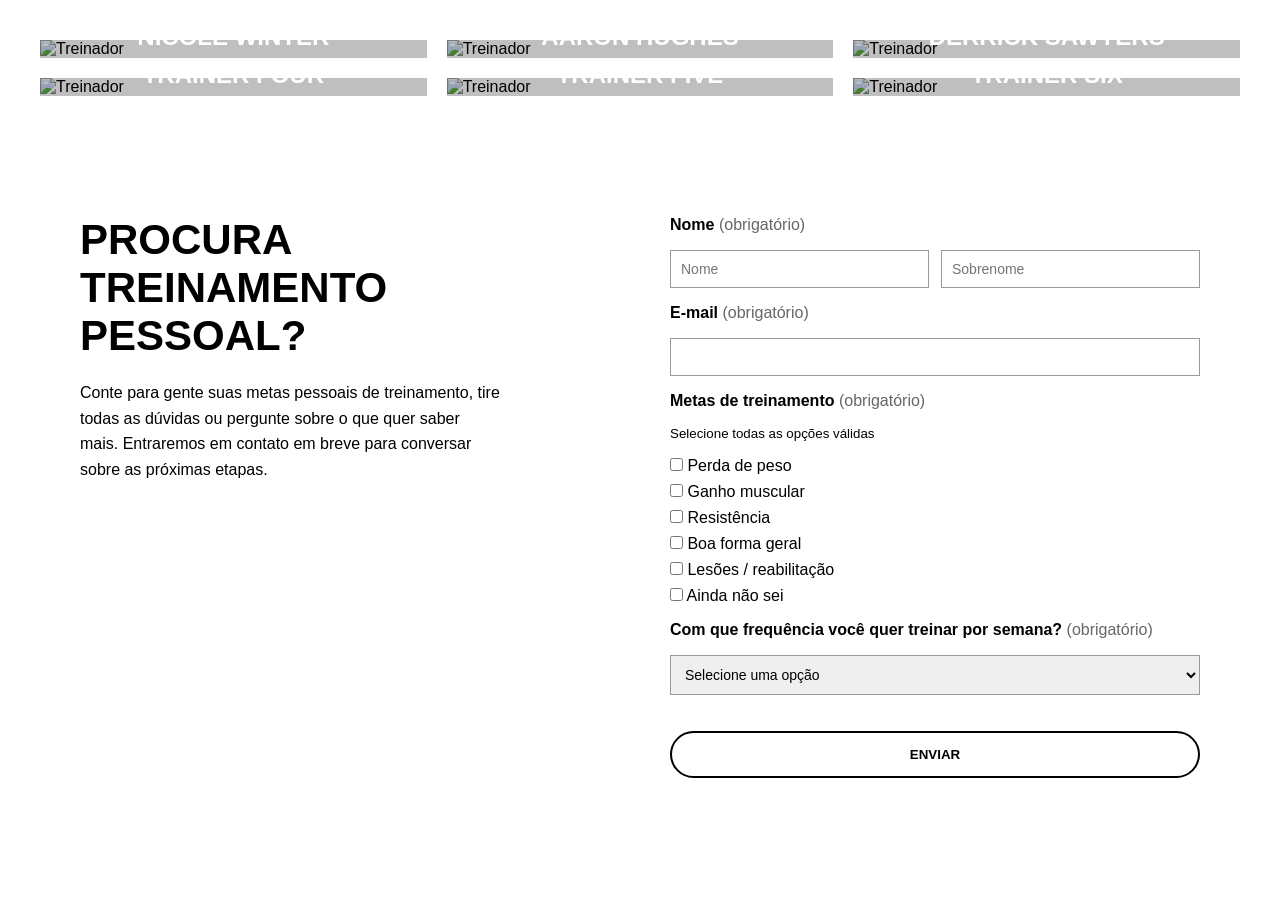
==== instrutores.html @ 8fd4a66e "feat: add esboço da pag de instrutores" ====
<!DOCTYPE html>
<html lang="pt-BR">
  <head>
    <meta charset="UTF-8" />
    <title>instrutores</title>
    <link rel="stylesheet" href="instrutores.css" />
  </head>
  <body>
    <!--Grid de instrutores-->
    <section class="grid">
      <div class="card">
        <img src="/projetoHtmlCss/assets/Nicole+Winter.webp" alt="Treinador" />
        <div class="overlay">
          <h2>NICOLE WINTER</h2>
          <p>PILATES, YOGA</p>
        </div>
      </div>

      <div class="card">
        <img src="/projetoHtmlCss/assets/aarom.webp" alt="Treinador" />
        <div class="overlay">
          <h2>AARON HUGHES</h2>
          <p>TREINAMENTO DE FORÇA, BOXE</p>
        </div>
      </div>

      <div class="card">
        <img src="/projetoHtmlCss/assets/Derrick.webp" alt="Treinador" />
        <div class="overlay">
          <h2>DERRICK SAWYERS</h2>
          <p>CARDIO, CORE</p>
        </div>
      </div>

      <div class="card">
        <img src="/projetoHtmlCss/assets/Aliyah.webp" alt="Treinador" />
        <div class="overlay">
          <h2>TRAINER FOUR</h2>
          <p>FUNCIONAL</p>
        </div>
      </div>

      <div class="card">
        <img src="/projetoHtmlCss/assets/Omar.webp" alt="Treinador" />
        <div class="overlay">
          <h2>TRAINER FIVE</h2>
          <p>CROSSFIT</p>
        </div>
      </div>

      <div class="card">
        <img src="/projetoHtmlCss/assets/Teshia+Harris.webp" alt="Treinador" />
        <div class="overlay">
          <h2>TRAINER SIX</h2>
          <p>MOBILIDADE</p>
        </div>
      </div>
    </section>
  <!---------------------------------------------------------------------------------->
  <!--Formulário-->  
  <section class="contato">
  <!-- COLUNA ESQUERDA -->
  <div class="texto">
    <h1>PROCURA<br>TREINAMENTO<br>PESSOAL?</h1>
    <p>
      Conte para gente suas metas pessoais de treinamento,
      tire todas as dúvidas ou pergunte sobre o que quer saber mais.
      Entraremos em contato em breve para conversar sobre as próximas etapas.
    </p>
  </div>

  <!-- COLUNA DIREITA -->
  <form class="formulario">
    <label>Nome <span>(obrigatório)</span></label>
    <div class="linha">
      <input type="text" placeholder="Nome" required>
      <input type="text" placeholder="Sobrenome" required>
    </div>

    <label>E-mail <span>(obrigatório)</span></label>
    <input type="email" required>

    <label>Metas de treinamento <span>(obrigatório)</span></label>
    <small>Selecione todas as opções válidas</small>

    <div class="checkboxes">
      <label><input type="checkbox"> Perda de peso</label>
      <label><input type="checkbox"> Ganho muscular</label>
      <label><input type="checkbox"> Resistência</label>
      <label><input type="checkbox"> Boa forma geral</label>
      <label><input type="checkbox"> Lesões / reabilitação</label>
      <label><input type="checkbox"> Ainda não sei</label>
    </div>

    <label>Com que frequência você quer treinar por semana? <span>(obrigatório)</span></label>
    <select required>
      <option value="">Selecione uma opção</option>
      <option>1 a 2 vezes</option>
      <option>3 a 4 vezes</option>
      <option>5 ou mais</option>
    </select>

    <button type="submit">ENVIAR</button>
  </form>
</section>
<!------------------------------------>
</body>
</html>
---- instrutores.css ----
* {
  margin: 0;
  padding: 0;
  box-sizing: border-box;
}

body {
  background: #ffffff;
  font-family: Arial, Helvetica, sans-serif;
}
/* grid de instrutores*/
.grid {
  display: grid;
  grid-template-columns: repeat(3, 1fr);
  gap: 20px;
  padding: 40px;
}

.card {
  position: relative;
  overflow: hidden;
}

.card img {
  width: 100%;
  height: 100%;
  object-fit: cover;
  display: block;
}

.overlay {
  position: absolute;
  inset: 0;
  background: rgba(0, 0, 0, 0.25);
  display: flex;
  flex-direction: column;
  justify-content: center;
  align-items: center;
  text-align: center;
}

.overlay h2 {
  color: #fff;
  font-size: 24px;
  font-weight: bold;
  margin-bottom: 8px;
}

.overlay p {
  color: #fff;
  font-size: 14px;
  letter-spacing: 1px;
}

/*-----------------------------------*/
/* formulário*/
.contato {
  display: grid;
  grid-template-columns: 1fr 1fr;
  gap: 60px;
  padding: 80px;
}

.texto h1 {
  font-size: 42px;
  font-weight: 900;
  margin-bottom: 20px;
}

.texto p {
  max-width: 420px;
  line-height: 1.6;
}

.formulario {
  display: flex;
  flex-direction: column;
  gap: 16px;
}

.formulario label {
  font-weight: bold;
}

.formulario span {
  font-weight: normal;
  color: #666;
}

.linha {
  display: grid;
  grid-template-columns: 1fr 1fr;
  gap: 12px;
}

input, select {
  padding: 10px;
  border: 1px solid #999;
  font-size: 14px;
}

.checkboxes {
  display: flex;
  flex-direction: column;
  gap: 8px;
}

.checkboxes label {
  font-weight: normal;
}

button {
  margin-top: 20px;
  padding: 14px;
  border-radius: 30px;
  border: 2px solid #000;
  background: transparent;
  font-weight: bold;
  cursor: pointer;
}

button:hover {
  background: #000;
  color: #fff;
}
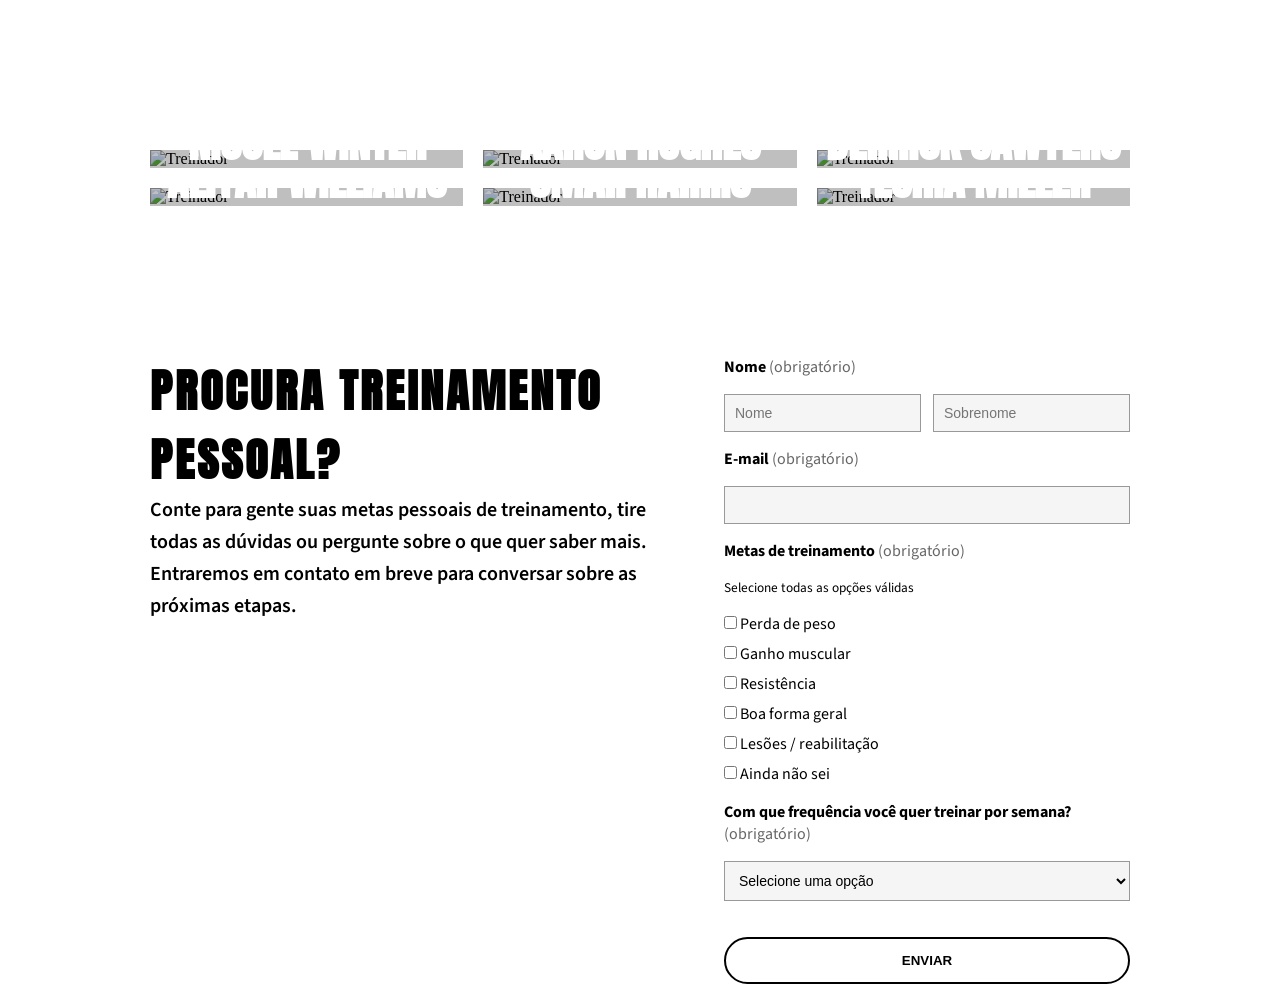
==== commit 2b967684: "src: finalizando página de instrutores" ====
--- a/instrutores.html
+++ b/instrutores.html
@@ -4,6 +4,10 @@
     <meta charset="UTF-8" />
     <title>instrutores</title>
     <link rel="stylesheet" href="instrutores.css" />
+  
+    <link rel="preconnect" href="https://fonts.googleapis.com">
+    <link rel="preconnect" href="https://fonts.gstatic.com" crossorigin>
+    <link href="https://fonts.googleapis.com/css2?family=Anton&family=Source+Sans+3:ital,wght@0,200..900;1,200..900&display=swap" rel="stylesheet">
   </head>
   <body>
     <!--Grid de instrutores-->
@@ -35,24 +39,24 @@
       <div class="card">
         <img src="/projetoHtmlCss/assets/Aliyah.webp" alt="Treinador" />
         <div class="overlay">
-          <h2>TRAINER FOUR</h2>
-          <p>FUNCIONAL</p>
+          <h2>ALIYAH WILLIAMS</h2>
+          <p>CORE, CARDIO</p>
         </div>
       </div>
 
       <div class="card">
         <img src="/projetoHtmlCss/assets/Omar.webp" alt="Treinador" />
         <div class="overlay">
-          <h2>TRAINER FIVE</h2>
-          <p>CROSSFIT</p>
+          <h2>OMAR HARRIS</h2>
+          <p>CARDIO, IOGA</p>
         </div>
       </div>
 
       <div class="card">
         <img src="/projetoHtmlCss/assets/Teshia+Harris.webp" alt="Treinador" />
         <div class="overlay">
-          <h2>TRAINER SIX</h2>
-          <p>MOBILIDADE</p>
+          <h2>TESHIA MILLER</h2>
+          <p>BOXE, TREINO DE FORÇA</p>
         </div>
       </div>
     </section>
@@ -61,7 +65,7 @@
   <section class="contato">
   <!-- COLUNA ESQUERDA -->
   <div class="texto">
-    <h1>PROCURA<br>TREINAMENTO<br>PESSOAL?</h1>
+    <h1>PROCURA TREINAMENTO<br>PESSOAL?</h1>
     <p>
       Conte para gente suas metas pessoais de treinamento,
       tire todas as dúvidas ou pergunte sobre o que quer saber mais.
--- a/instrutores.css
+++ b/instrutores.css
@@ -1,3 +1,9 @@
+:root {
+  --fonte-titulo: 'Anton', sans-serif;
+  --fonte-texto: 'Source Sans 3', sans-serif;
+}
+
+
 * {
   margin: 0;
   padding: 0;
@@ -6,14 +12,13 @@
 
 body {
   background: #ffffff;
-  font-family: Arial, Helvetica, sans-serif;
 }
 /* grid de instrutores*/
 .grid {
   display: grid;
   grid-template-columns: repeat(3, 1fr);
   gap: 20px;
-  padding: 40px;
+  padding: 150px;
 }
 
 .card {
@@ -41,41 +46,56 @@
 
 .overlay h2 {
   color: #fff;
-  font-size: 24px;
+  font-family: var(--fonte-titulo);
+  font-size: 44px;
   font-weight: bold;
   margin-bottom: 8px;
 }
 
 .overlay p {
   color: #fff;
-  font-size: 14px;
+  font-family: var(--fonte-texto);
+  font-size: 20px;
   letter-spacing: 1px;
 }
 
 /*-----------------------------------*/
 /* formulário*/
+
+input, textarea, select {
+  background-color: #f5f5f5;
+}
+
+
 .contato {
   display: grid;
   grid-template-columns: 1fr 1fr;
   gap: 60px;
-  padding: 80px;
+  padding-left: 150px;
 }
 
 .texto h1 {
-  font-size: 42px;
-  font-weight: 900;
-  margin-bottom: 20px;
+  font-size: 46px;
+  font-family: var(--fonte-titulo);
+  letter-spacing: 3px;
 }
 
+
 .texto p {
-  max-width: 420px;
+  font-size: 20px;
+  max-width: 520px;
   line-height: 1.6;
+  font-family: var(--fonte-texto);
+  font-style: bold;
+  font-weight: 600;
 }
 
 .formulario {
+  padding-right: 150px;
   display: flex;
   flex-direction: column;
   gap: 16px;
+  font-family: var(--fonte-texto);
 }
 
 .formulario label {
